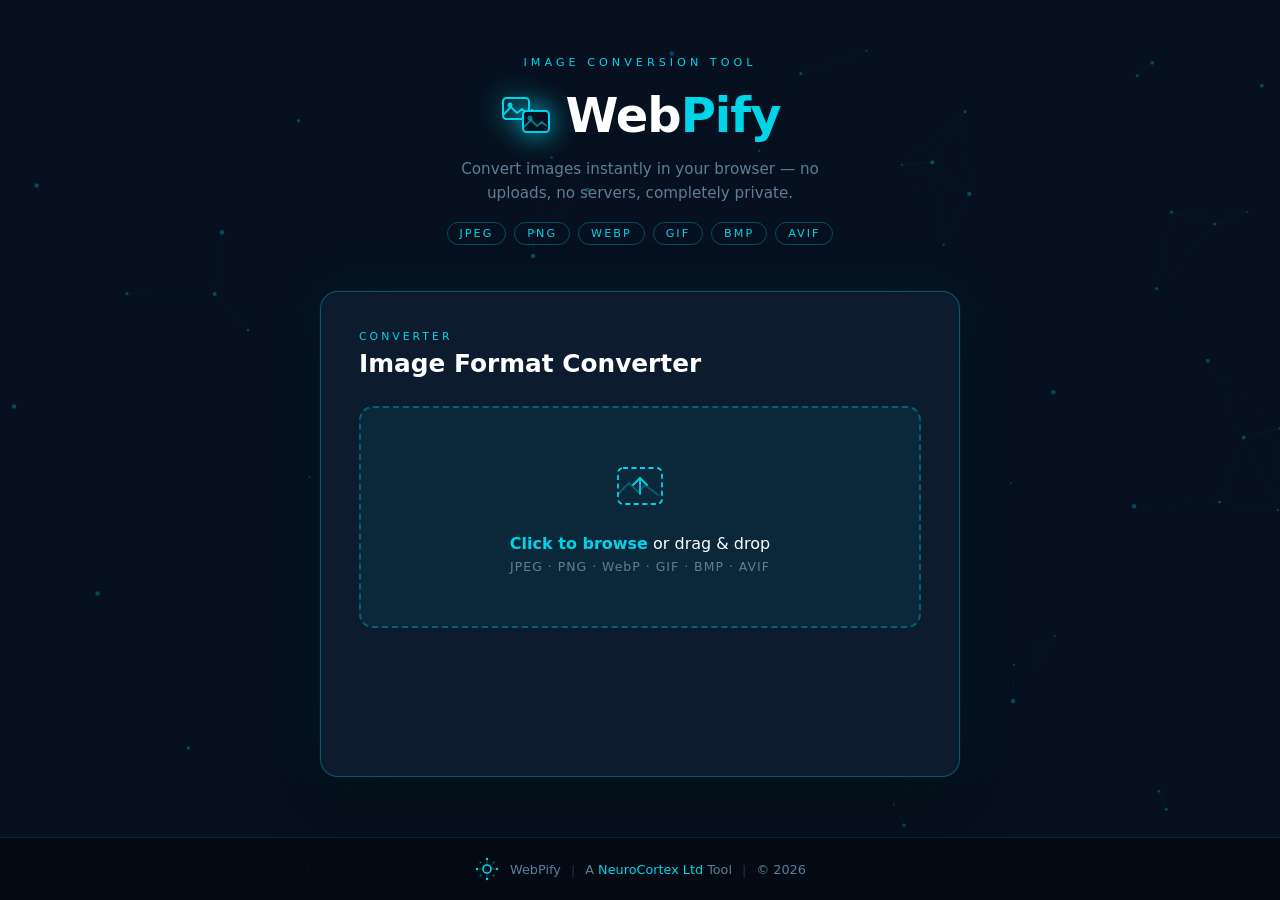
==== index.html @ d54742ae "Initial release" ====
<!DOCTYPE html>
<html lang="en">
<head>
  <meta charset="UTF-8" />
  <meta name="viewport" content="width=device-width, initial-scale=1.0" />
  <title>WebPify – Image Format Converter</title>
  <style>
    *, *::before, *::after { margin: 0; padding: 0; box-sizing: border-box; }

    :root {
      --bg:           #06101e;
      --bg-card:      #0c1b2e;
      --teal:         #00d4e8;
      --teal-dim:     rgba(0, 212, 232, 0.18);
      --teal-border:  rgba(0, 212, 232, 0.32);
      --teal-glow:    rgba(0, 212, 232, 0.07);
      --text:         #dff0f5;
      --muted:        #5d7e95;
      --border:       rgba(255,255,255,0.06);
      --green:        #4ade80;
      --orange:       #fb923c;
    }

    body {
      font-family: 'Segoe UI', system-ui, -apple-system, sans-serif;
      background: var(--bg);
      color: var(--text);
      min-height: 100vh;
      display: flex;
      flex-direction: column;
      overflow-x: hidden;
    }

    /* ── Neural Network Background ── */
    #bg-canvas {
      position: fixed;
      inset: 0;
      width: 100%;
      height: 100%;
      z-index: 0;
      opacity: 0.45;
      pointer-events: none;
    }

    .page {
      position: relative;
      z-index: 1;
      flex: 1;
      display: flex;
      flex-direction: column;
    }

    /* ── Header ── */
    header {
      text-align: center;
      padding: 56px 20px 36px;
    }

    .eyebrow {
      font-size: 0.7rem;
      letter-spacing: 4px;
      text-transform: uppercase;
      color: var(--teal);
      margin-bottom: 18px;
    }

    .logo-row {
      display: flex;
      align-items: center;
      justify-content: center;
      gap: 14px;
      margin-bottom: 14px;
    }

    .logo-icon {
      width: 52px;
      height: 52px;
      filter: drop-shadow(0 0 14px var(--teal));
    }

    .logo-row h1 {
      font-size: 3rem;
      font-weight: 800;
      letter-spacing: -1px;
      color: #fff;
    }

    .logo-row h1 span { color: var(--teal); }

    .header-sub {
      font-size: 0.95rem;
      color: var(--muted);
      max-width: 380px;
      margin: 0 auto;
      line-height: 1.6;
    }

    .header-pills {
      display: flex;
      justify-content: center;
      gap: 8px;
      margin-top: 16px;
      flex-wrap: wrap;
    }

    .pill {
      font-size: 0.7rem;
      letter-spacing: 2px;
      text-transform: uppercase;
      color: var(--teal);
      border: 1px solid var(--teal-border);
      border-radius: 50px;
      padding: 4px 12px;
    }

    /* ── Main ── */
    main {
      flex: 1;
      display: flex;
      justify-content: center;
      padding: 10px 20px 60px;
    }

    /* ── Card ── */
    .card {
      background: var(--bg-card);
      border: 1px solid var(--teal-border);
      border-radius: 18px;
      padding: 38px;
      width: 100%;
      max-width: 640px;
      box-shadow:
        0 0 0 1px rgba(0,212,232,0.04),
        0 0 60px var(--teal-glow),
        0 24px 64px rgba(0,0,0,0.45);
    }

    .card-eyebrow {
      font-size: 0.68rem;
      letter-spacing: 3px;
      text-transform: uppercase;
      color: var(--teal);
      margin-bottom: 6px;
    }

    .card-heading {
      font-size: 1.55rem;
      font-weight: 700;
      color: #fff;
      margin-bottom: 28px;
    }

    /* ── Drop Zone ── */
    .drop-zone {
      position: relative;
      border: 2px dashed var(--teal-border);
      border-radius: 14px;
      padding: 52px 24px;
      text-align: center;
      cursor: pointer;
      transition: border-color 0.2s, background 0.2s;
      background: var(--teal-glow);
    }

    .drop-zone:hover, .drop-zone.over {
      border-color: var(--teal);
      background: rgba(0,212,232,0.11);
    }

    .drop-zone input[type="file"] {
      position: absolute;
      inset: 0;
      width: 100%;
      height: 100%;
      opacity: 0;
      cursor: pointer;
    }

    .drop-icon {
      width: 52px;
      height: 52px;
      color: var(--teal);
      margin: 0 auto 18px;
    }

    .drop-primary {
      font-size: 1rem;
      color: #fff;
      margin-bottom: 6px;
    }

    .drop-primary strong { color: var(--teal); }

    .drop-formats {
      font-size: 0.78rem;
      color: var(--muted);
      letter-spacing: 1px;
    }

    /* ── File Info Bar ── */
    .file-bar {
      display: none;
      align-items: center;
      gap: 13px;
      margin-top: 14px;
      padding: 13px 16px;
      background: rgba(0,212,232,0.06);
      border: 1px solid var(--teal-border);
      border-radius: 11px;
    }

    .file-bar.show { display: flex; }

    .file-bar-icon {
      width: 32px;
      height: 32px;
      color: var(--teal);
      flex-shrink: 0;
    }

    .file-bar-info { flex: 1; min-width: 0; }

    .file-bar-name {
      font-size: 0.88rem;
      font-weight: 600;
      color: #fff;
      white-space: nowrap;
      overflow: hidden;
      text-overflow: ellipsis;
    }

    .file-bar-meta {
      font-size: 0.73rem;
      color: var(--muted);
      margin-top: 2px;
    }

    .file-bar-clear {
      background: none;
      border: none;
      color: var(--muted);
      font-size: 1.1rem;
      cursor: pointer;
      padding: 4px 6px;
      border-radius: 6px;
      transition: color 0.2s, background 0.2s;
      line-height: 1;
    }

    .file-bar-clear:hover { color: #ff6b6b; background: rgba(255,107,107,0.1); }

    /* ── Options ── */
    .options { display: none; }
    .options.show { display: block; }

    .hr { height: 1px; background: var(--border); margin: 28px 0; }

    .opt-label {
      font-size: 0.72rem;
      letter-spacing: 2px;
      text-transform: uppercase;
      color: var(--muted);
      margin-bottom: 12px;
    }

    /* Format toggle */
    .fmt-group {
      display: flex;
      gap: 10px;
      margin-bottom: 26px;
    }

    .fmt-btn {
      flex: 1;
      padding: 13px 10px;
      background: transparent;
      border: 1px solid var(--teal-border);
      border-radius: 10px;
      color: var(--muted);
      font-size: 0.88rem;
      font-weight: 700;
      letter-spacing: 1.5px;
      cursor: pointer;
      transition: all 0.18s ease;
    }

    .fmt-btn:hover {
      border-color: var(--teal);
      color: var(--teal);
      background: var(--teal-glow);
    }

    .fmt-btn.active {
      border-color: var(--teal);
      background: var(--teal-dim);
      color: var(--teal);
      box-shadow: 0 0 18px rgba(0,212,232,0.12);
    }

    /* Quality slider */
    .quality-row { display: none; margin-bottom: 26px; }
    .quality-row.show { display: block; }

    .quality-header {
      display: flex;
      justify-content: space-between;
      align-items: center;
      margin-bottom: 12px;
    }

    .quality-val {
      font-size: 1rem;
      font-weight: 800;
      color: var(--teal);
    }

    input[type="range"] {
      -webkit-appearance: none;
      width: 100%;
      height: 5px;
      border-radius: 5px;
      outline: none;
      background: linear-gradient(
        to right,
        var(--teal) 0%,
        var(--teal) var(--pct, 85%),
        rgba(255,255,255,0.1) var(--pct, 85%),
        rgba(255,255,255,0.1) 100%
      );
      cursor: pointer;
    }

    input[type="range"]::-webkit-slider-thumb {
      -webkit-appearance: none;
      width: 20px;
      height: 20px;
      border-radius: 50%;
      background: var(--teal);
      box-shadow: 0 0 10px rgba(0,212,232,0.6);
      cursor: pointer;
    }

    input[type="range"]::-moz-range-thumb {
      width: 20px;
      height: 20px;
      border-radius: 50%;
      background: var(--teal);
      box-shadow: 0 0 10px rgba(0,212,232,0.6);
      cursor: pointer;
      border: none;
    }

    /* Convert button */
    .convert-btn {
      width: 100%;
      padding: 17px;
      background: linear-gradient(135deg, #00b5c8, #00d4e8);
      color: #04111f;
      border: none;
      border-radius: 11px;
      font-size: 1rem;
      font-weight: 800;
      letter-spacing: 1px;
      cursor: pointer;
      transition: all 0.2s ease;
      box-shadow: 0 4px 24px rgba(0,212,232,0.28);
    }

    .convert-btn:hover {
      transform: translateY(-2px);
      box-shadow: 0 8px 32px rgba(0,212,232,0.42);
    }

    .convert-btn:active { transform: translateY(0); }

    .convert-btn:disabled {
      opacity: 0.4;
      cursor: not-allowed;
      transform: none;
      box-shadow: none;
    }

    /* ── Result ── */
    .result { display: none; }
    .result.show { display: block; }

    .result-label {
      font-size: 0.68rem;
      letter-spacing: 3px;
      text-transform: uppercase;
      color: var(--teal);
      margin-bottom: 16px;
    }

    .preview-grid {
      display: grid;
      grid-template-columns: 1fr 1fr;
      gap: 14px;
      margin-bottom: 18px;
    }

    .preview-card {
      border: 1px solid var(--border);
      border-radius: 12px;
      overflow: hidden;
      background: rgba(0,0,0,0.25);
    }

    .preview-card img {
      width: 100%;
      height: 150px;
      object-fit: contain;
      display: block;
      background: rgba(0,0,0,0.3);
    }

    .preview-meta {
      padding: 11px 14px;
    }

    .preview-meta-label {
      font-size: 0.7rem;
      text-transform: uppercase;
      letter-spacing: 1.5px;
      color: var(--muted);
      margin-bottom: 4px;
    }

    .preview-meta-size {
      font-size: 0.9rem;
      font-weight: 700;
      color: #fff;
    }

    .size-tag {
      font-size: 0.72rem;
      margin-top: 4px;
    }

    .size-tag.smaller { color: var(--green); }
    .size-tag.larger  { color: var(--orange); }

    /* Download */
    .download-btn {
      width: 100%;
      padding: 15px;
      background: transparent;
      color: var(--teal);
      border: 2px solid var(--teal);
      border-radius: 11px;
      font-size: 0.95rem;
      font-weight: 700;
      letter-spacing: 1px;
      cursor: pointer;
      transition: all 0.2s ease;
      display: flex;
      align-items: center;
      justify-content: center;
      gap: 9px;
    }

    .download-btn:hover {
      background: var(--teal-dim);
      box-shadow: 0 0 24px rgba(0,212,232,0.15);
    }

    /* ── Footer ── */
    footer {
      position: relative;
      z-index: 1;
      border-top: 1px solid rgba(0,212,232,0.14);
      background: rgba(4, 10, 20, 0.92);
      padding: 18px 24px;
    }

    .footer-inner {
      display: flex;
      align-items: center;
      justify-content: center;
      gap: 10px;
      flex-wrap: wrap;
    }

    .footer-brain {
      width: 26px;
      height: 26px;
      flex-shrink: 0;
    }

    .footer-text {
      font-size: 0.8rem;
      color: var(--muted);
    }

    .footer-text a {
      color: var(--teal);
      text-decoration: none;
      transition: opacity 0.2s;
    }

    .footer-text a:hover { opacity: 0.75; text-decoration: underline; }

    .footer-sep { opacity: 0.35; margin: 0 6px; }

    /* ── Responsive ── */
    @media (max-width: 480px) {
      .card { padding: 24px 18px; }
      .logo-row h1 { font-size: 2.2rem; }
      .preview-grid { grid-template-columns: 1fr; }
      .fmt-group { flex-direction: column; }
    }
  </style>
</head>
<body>

<!-- Neural network particle canvas -->
<canvas id="bg-canvas"></canvas>

<div class="page">

  <!-- ── Header ── -->
  <header>
    <p class="eyebrow">Image Conversion Tool</p>
    <div class="logo-row">
      <!-- Icon: overlapping image frames with arrows -->
      <svg class="logo-icon" viewBox="0 0 52 52" fill="none" xmlns="http://www.w3.org/2000/svg">
        <rect x="3" y="9" width="26" height="21" rx="3.5" stroke="#00d4e8" stroke-width="2"/>
        <circle cx="10" cy="16" r="2.5" fill="#00d4e8"/>
        <path d="M3 26 l8-8 6 6 5-4 7 6" stroke="#00d4e8" stroke-width="1.8" stroke-linejoin="round" stroke-linecap="round"/>
        <path d="M32 21 l5 5 -5 5" stroke="#00d4e8" stroke-width="2.2" stroke-linecap="round" stroke-linejoin="round"/>
        <path d="M37 26 H28" stroke="#00d4e8" stroke-width="2.2" stroke-linecap="round"/>
        <rect x="23" y="22" width="26" height="21" rx="3.5" fill="#06101e" stroke="#00d4e8" stroke-width="2"/>
        <circle cx="30" cy="29" r="2.5" fill="#00d4e8" opacity="0.55"/>
        <path d="M23 39 l8-8 6 6 5-4 4 3.5" stroke="#00d4e8" stroke-width="1.8" stroke-linejoin="round" stroke-linecap="round" opacity="0.55"/>
      </svg>
      <h1>Web<span>Pify</span></h1>
    </div>
    <p class="header-sub">Convert images instantly in your browser — no uploads, no servers, completely private.</p>
    <div class="header-pills">
      <span class="pill">JPEG</span>
      <span class="pill">PNG</span>
      <span class="pill">WebP</span>
      <span class="pill">GIF</span>
      <span class="pill">BMP</span>
      <span class="pill">AVIF</span>
    </div>
  </header>

  <!-- ── Main ── -->
  <main>
    <div class="card">
      <p class="card-eyebrow">Converter</p>
      <h2 class="card-heading">Image Format Converter</h2>

      <!-- Drop zone -->
      <div class="drop-zone" id="dropZone">
        <input type="file" id="fileInput"
          accept="image/jpeg,image/jpg,image/png,image/webp,image/gif,image/bmp,image/avif" />

        <svg class="drop-icon" viewBox="0 0 52 52" fill="none" stroke="currentColor" stroke-width="1.8">
          <rect x="4" y="8" width="44" height="36" rx="5" stroke-dasharray="5 3.5"/>
          <path d="M26 34 V18" stroke-linecap="round"/>
          <path d="M19 25 l7-7 7 7" stroke-linecap="round" stroke-linejoin="round"/>
          <path d="M4 34 l11-11 9 9 7-7 13 10" stroke-linecap="round" stroke-linejoin="round" opacity="0.3"/>
        </svg>

        <p class="drop-primary"><strong>Click to browse</strong> or drag &amp; drop</p>
        <p class="drop-formats">JPEG · PNG · WebP · GIF · BMP · AVIF</p>
      </div>

      <!-- File info bar -->
      <div class="file-bar" id="fileBar">
        <svg class="file-bar-icon" viewBox="0 0 32 32" fill="none" stroke="currentColor" stroke-width="1.6">
          <rect x="3" y="3" width="26" height="26" rx="4"/>
          <circle cx="11" cy="12" r="2.5"/>
          <path d="M3 22 l8-8 6 6 4-4 8 7"/>
        </svg>
        <div class="file-bar-info">
          <div class="file-bar-name" id="fName">—</div>
          <div class="file-bar-meta" id="fMeta">—</div>
        </div>
        <button class="file-bar-clear" id="fileClear" title="Remove image">✕</button>
      </div>

      <!-- Options (shown after file selected) -->
      <div class="options" id="options">
        <div class="hr"></div>

        <p class="opt-label">Convert to</p>
        <div class="fmt-group">
          <button class="fmt-btn active" data-fmt="image/webp">WebP</button>
          <button class="fmt-btn"        data-fmt="image/jpeg">JPEG</button>
          <button class="fmt-btn"        data-fmt="image/png">PNG</button>
        </div>

        <div class="quality-row show" id="qualityRow">
          <div class="quality-header">
            <p class="opt-label" style="margin:0">Quality</p>
            <span class="quality-val" id="qualVal">85%</span>
          </div>
          <input type="range" id="qualSlider" min="1" max="100" value="85" />
        </div>

        <button class="convert-btn" id="convertBtn">Convert Image</button>

        <!-- Result -->
        <div class="result" id="result">
          <div class="hr"></div>
          <p class="result-label">Result</p>

          <div class="preview-grid">
            <div class="preview-card">
              <img id="origImg" src="" alt="Original" />
              <div class="preview-meta">
                <p class="preview-meta-label">Original</p>
                <p class="preview-meta-size" id="origSize">—</p>
                <p class="preview-meta-label" id="origFmt" style="margin-top:4px">—</p>
              </div>
            </div>
            <div class="preview-card">
              <img id="convImg" src="" alt="Converted" />
              <div class="preview-meta">
                <p class="preview-meta-label">Converted</p>
                <p class="preview-meta-size" id="convSize">—</p>
                <p class="size-tag" id="sizeDiff"></p>
              </div>
            </div>
          </div>

          <button class="download-btn" id="downloadBtn">
            <svg width="18" height="18" viewBox="0 0 18 18" fill="none"
                 stroke="currentColor" stroke-width="2.2" stroke-linecap="round">
              <path d="M9 2v9"/>
              <path d="M5 7.5 l4 4 4-4"/>
              <path d="M2 15 h14"/>
            </svg>
            Download Converted Image
          </button>
        </div>
      </div>
    </div>
  </main>
</div>

<!-- ── Footer ── -->
<footer>
  <div class="footer-inner">
    <!-- Mini brain/node icon matching NeuroCortex palette -->
    <svg class="footer-brain" viewBox="0 0 26 26" fill="none" xmlns="http://www.w3.org/2000/svg">
      <circle cx="13" cy="13" r="4" stroke="#00d4e8" stroke-width="1.6"/>
      <circle cx="13" cy="3"  r="1.2" fill="#00d4e8"/>
      <circle cx="23" cy="13" r="1.2" fill="#00d4e8"/>
      <circle cx="13" cy="23" r="1.2" fill="#00d4e8"/>
      <circle cx="3"  cy="13" r="1.2" fill="#00d4e8"/>
      <circle cx="19.5" cy="6.5"  r="1" fill="#00d4e8" opacity="0.5"/>
      <circle cx="19.5" cy="19.5" r="1" fill="#00d4e8" opacity="0.5"/>
      <circle cx="6.5"  cy="6.5"  r="1" fill="#00d4e8" opacity="0.5"/>
      <circle cx="6.5"  cy="19.5" r="1" fill="#00d4e8" opacity="0.5"/>
      <line x1="13" y1="4.2"  x2="13" y2="9"   stroke="#00d4e8" stroke-width="1" opacity="0.4"/>
      <line x1="21.8" y1="13" x2="17" y2="13"   stroke="#00d4e8" stroke-width="1" opacity="0.4"/>
      <line x1="13"  y1="21.8" x2="13" y2="17"  stroke="#00d4e8" stroke-width="1" opacity="0.4"/>
      <line x1="4.2" y1="13"  x2="9"  y2="13"   stroke="#00d4e8" stroke-width="1" opacity="0.4"/>
    </svg>
    <p class="footer-text">
      WebPify
      <span class="footer-sep">|</span>
      A <a href="https://github.com/neurocortex-ltd" target="_blank" rel="noopener">NeuroCortex Ltd</a> Tool
      <span class="footer-sep">|</span>
      &copy; 2026
    </p>
  </div>
</footer>

<script>
  /* ══════════════════════════════════════════════
     Neural Network Background Animation
  ══════════════════════════════════════════════ */
  (function () {
    const canvas = document.getElementById('bg-canvas');
    const ctx    = canvas.getContext('2d');
    const TEAL   = '0, 212, 232';
    const N      = 65;
    const DIST   = 130;
    let pts      = [];

    function resize() {
      canvas.width  = window.innerWidth;
      canvas.height = window.innerHeight;
    }

    function init() {
      pts = Array.from({ length: N }, () => ({
        x:  Math.random() * canvas.width,
        y:  Math.random() * canvas.height,
        vx: (Math.random() - 0.5) * 0.35,
        vy: (Math.random() - 0.5) * 0.35,
        r:  Math.random() * 1.8 + 0.8,
      }));
    }

    function tick() {
      ctx.clearRect(0, 0, canvas.width, canvas.height);

      for (let i = 0; i < pts.length; i++) {
        for (let j = i + 1; j < pts.length; j++) {
          const dx   = pts[i].x - pts[j].x;
          const dy   = pts[i].y - pts[j].y;
          const dist = Math.sqrt(dx * dx + dy * dy);
          if (dist < DIST) {
            ctx.strokeStyle = `rgba(${TEAL},${(1 - dist / DIST) * 0.28})`;
            ctx.lineWidth   = 0.6;
            ctx.beginPath();
            ctx.moveTo(pts[i].x, pts[i].y);
            ctx.lineTo(pts[j].x, pts[j].y);
            ctx.stroke();
          }
        }
      }

      pts.forEach(p => {
        ctx.beginPath();
        ctx.arc(p.x, p.y, p.r, 0, Math.PI * 2);
        ctx.fillStyle = `rgba(${TEAL}, 0.65)`;
        ctx.fill();
        p.x += p.vx;
        p.y += p.vy;
        if (p.x < 0 || p.x > canvas.width)  p.vx *= -1;
        if (p.y < 0 || p.y > canvas.height)  p.vy *= -1;
      });

      requestAnimationFrame(tick);
    }

    resize();
    init();
    tick();
    window.addEventListener('resize', () => { resize(); init(); });
  })();


  /* ══════════════════════════════════════════════
     Converter App
  ══════════════════════════════════════════════ */
  const dropZone   = document.getElementById('dropZone');
  const fileInput  = document.getElementById('fileInput');
  const fileBar    = document.getElementById('fileBar');
  const fName      = document.getElementById('fName');
  const fMeta      = document.getElementById('fMeta');
  const fileClear  = document.getElementById('fileClear');
  const options    = document.getElementById('options');
  const qualityRow = document.getElementById('qualityRow');
  const qualSlider = document.getElementById('qualSlider');
  const qualVal    = document.getElementById('qualVal');
  const convertBtn = document.getElementById('convertBtn');
  const result     = document.getElementById('result');
  const origImg    = document.getElementById('origImg');
  const convImg    = document.getElementById('convImg');
  const origSize   = document.getElementById('origSize');
  const convSize   = document.getElementById('convSize');
  const origFmt    = document.getElementById('origFmt');
  const sizeDiff   = document.getElementById('sizeDiff');
  const downloadBtn = document.getElementById('downloadBtn');

  let currentFile  = null;
  let selectedFmt  = 'image/webp';
  let convertedBlob = null;

  /* ── Helpers ── */
  const fmtLabel = t => ({ 'image/jpeg':'JPEG','image/png':'PNG','image/webp':'WebP',
    'image/gif':'GIF','image/bmp':'BMP','image/avif':'AVIF' }[t] || t);

  const fmtExt   = t => ({ 'image/webp':'webp','image/jpeg':'jpg','image/png':'png' }[t] || 'bin');

  function bytes(n) {
    if (n < 1024)       return n + ' B';
    if (n < 1024*1024)  return (n/1024).toFixed(1) + ' KB';
    return (n/1024/1024).toFixed(2) + ' MB';
  }

  function setPct(v) {
    qualSlider.style.setProperty('--pct', v + '%');
  }

  /* ── Format buttons ── */
  document.querySelectorAll('.fmt-btn').forEach(btn => {
    btn.addEventListener('click', () => {
      document.querySelectorAll('.fmt-btn').forEach(b => b.classList.remove('active'));
      btn.classList.add('active');
      selectedFmt = btn.dataset.fmt;
      qualityRow.classList.toggle('show', selectedFmt !== 'image/png');
      result.classList.remove('show');
      convertedBlob = null;
    });
  });

  /* ── Quality slider ── */
  setPct(85);
  qualSlider.addEventListener('input', () => {
    qualVal.textContent = qualSlider.value + '%';
    setPct(qualSlider.value);
    result.classList.remove('show');
    convertedBlob = null;
  });

  /* ── Drag & Drop ── */
  dropZone.addEventListener('dragover', e => { e.preventDefault(); dropZone.classList.add('over'); });
  dropZone.addEventListener('dragleave', () => dropZone.classList.remove('over'));
  dropZone.addEventListener('drop', e => {
    e.preventDefault();
    dropZone.classList.remove('over');
    const f = e.dataTransfer.files[0];
    if (f && f.type.startsWith('image/')) loadFile(f);
  });

  fileInput.addEventListener('change', () => {
    if (fileInput.files[0]) loadFile(fileInput.files[0]);
  });

  /* ── Clear ── */
  fileClear.addEventListener('click', () => {
    currentFile = null;
    fileInput.value = '';
    fileBar.classList.remove('show');
    options.classList.remove('show');
    result.classList.remove('show');
    convertedBlob = null;
  });

  /* ── Load file ── */
  function loadFile(file) {
    currentFile = file;
    fName.textContent = file.name;
    fMeta.textContent = `${fmtLabel(file.type)} · ${bytes(file.size)}`;
    fileBar.classList.add('show');
    options.classList.add('show');
    result.classList.remove('show');
    convertedBlob = null;
  }

  /* ── Convert ── */
  convertBtn.addEventListener('click', async () => {
    if (!currentFile) return;

    convertBtn.disabled = true;
    convertBtn.textContent = 'Converting…';

    try {
      const img = new Image();
      const url = URL.createObjectURL(currentFile);

      await new Promise((res, rej) => {
        img.onload = res;
        img.onerror = rej;
        img.src = url;
      });

      const cvs = document.createElement('canvas');
      cvs.width  = img.naturalWidth;
      cvs.height = img.naturalHeight;
      const c = cvs.getContext('2d');

      // JPEG needs opaque background (no alpha support)
      if (selectedFmt === 'image/jpeg') {
        c.fillStyle = '#ffffff';
        c.fillRect(0, 0, cvs.width, cvs.height);
      }
      c.drawImage(img, 0, 0);
      URL.revokeObjectURL(url);

      const quality = selectedFmt === 'image/png'
        ? undefined
        : parseInt(qualSlider.value) / 100;

      cvs.toBlob(blob => {
        convertedBlob = blob;

        origImg.src  = URL.createObjectURL(currentFile);
        convImg.src  = URL.createObjectURL(blob);
        origSize.textContent = bytes(currentFile.size);
        convSize.textContent = bytes(blob.size);
        origFmt.textContent  = fmtLabel(currentFile.type);

        const diff = currentFile.size - blob.size;
        if (diff > 0) {
          const pct = ((diff / currentFile.size) * 100).toFixed(1);
          sizeDiff.className   = 'size-tag smaller';
          sizeDiff.textContent = `▼ ${pct}% smaller`;
        } else if (diff < 0) {
          const pct = ((Math.abs(diff) / currentFile.size) * 100).toFixed(1);
          sizeDiff.className   = 'size-tag larger';
          sizeDiff.textContent = `▲ ${pct}% larger`;
        } else {
          sizeDiff.textContent = '';
        }

        result.classList.add('show');
        convertBtn.disabled     = false;
        convertBtn.textContent  = 'Convert Image';

        // Smooth scroll to result
        result.scrollIntoView({ behavior: 'smooth', block: 'nearest' });
      }, selectedFmt, quality);

    } catch (err) {
      console.error(err);
      convertBtn.disabled    = false;
      convertBtn.textContent = 'Convert Image';
      alert('Could not convert this image. Please try a different file.');
    }
  });

  /* ── Download ── */
  downloadBtn.addEventListener('click', () => {
    if (!convertedBlob || !currentFile) return;
    const base = currentFile.name.replace(/\.[^/.]+$/, '');
    const ext  = fmtExt(selectedFmt);
    const a    = document.createElement('a');
    a.href     = URL.createObjectURL(convertedBlob);
    a.download = `${base}.${ext}`;
    a.click();
  });
</script>
</body>
</html>
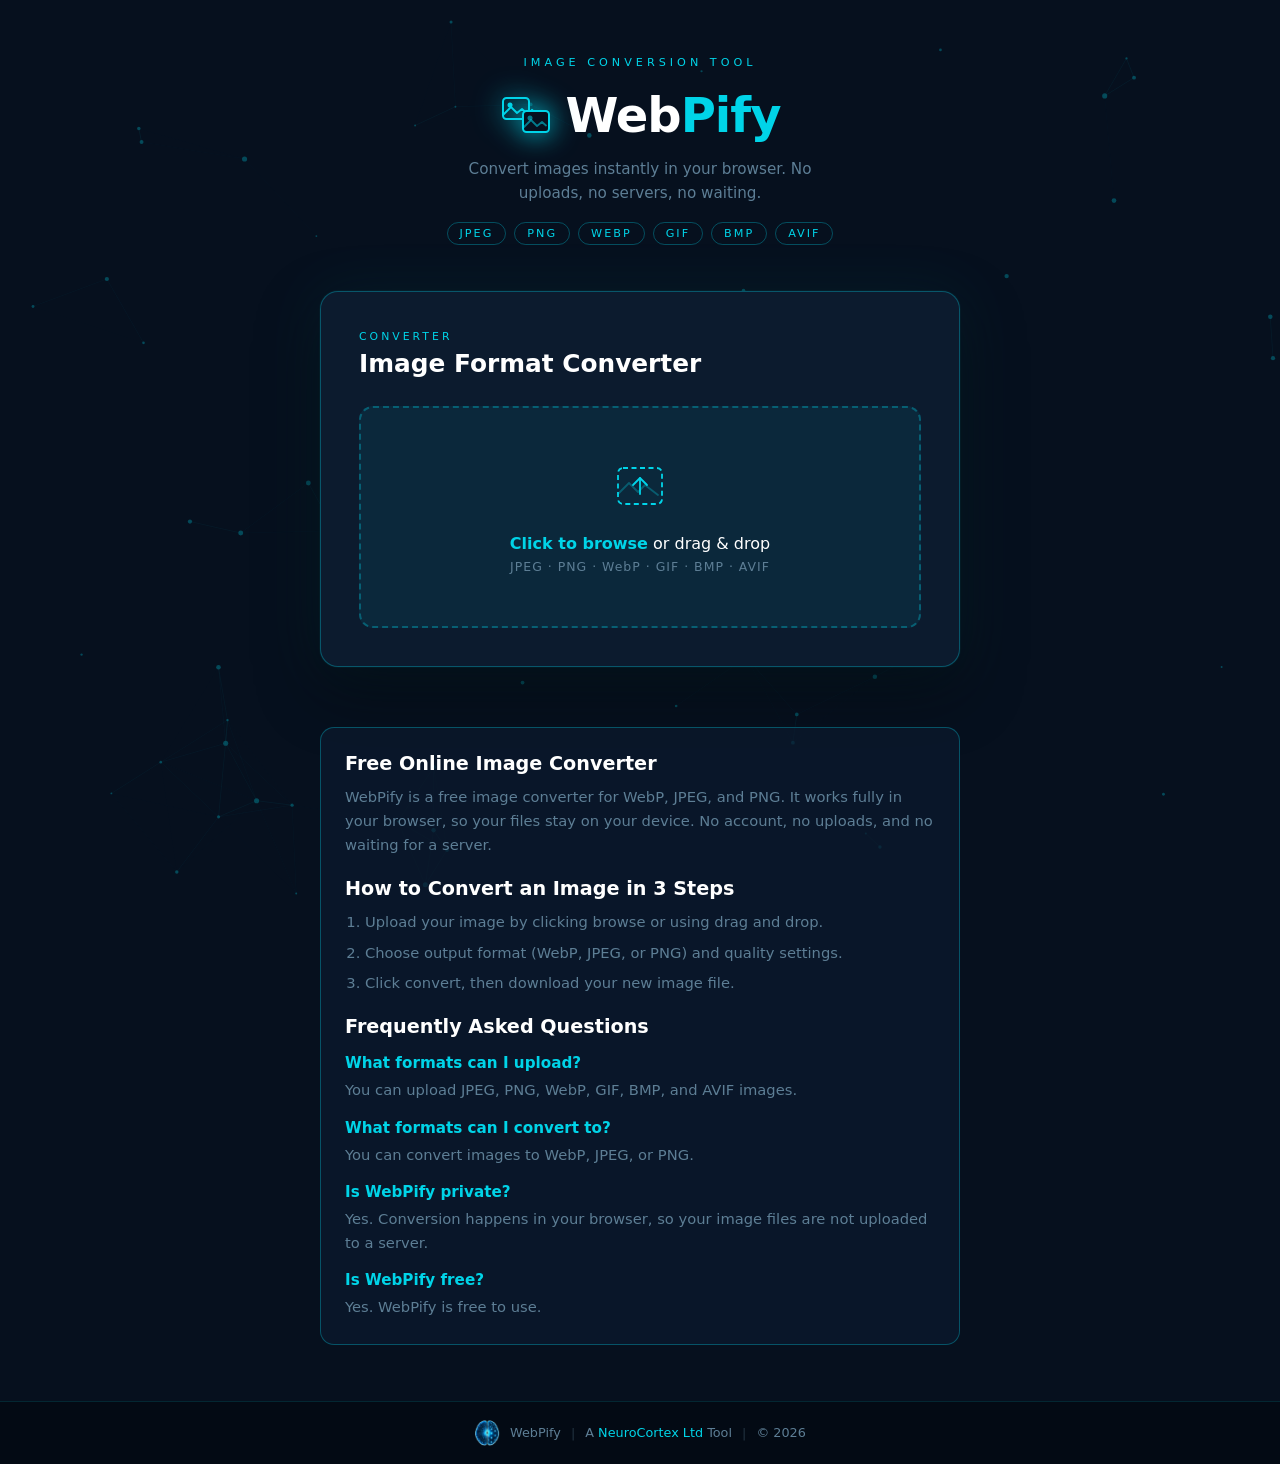
==== commit 4985c3fe: "addes stuff" ====
--- a/index.html
+++ b/index.html
@@ -3,513 +3,124 @@
 <head>
   <meta charset="UTF-8" />
   <meta name="viewport" content="width=device-width, initial-scale=1.0" />
-  <title>WebPify – Image Format Converter</title>
-  <style>
-    *, *::before, *::after { margin: 0; padding: 0; box-sizing: border-box; }
-
-    :root {
-      --bg:           #06101e;
-      --bg-card:      #0c1b2e;
-      --teal:         #00d4e8;
-      --teal-dim:     rgba(0, 212, 232, 0.18);
-      --teal-border:  rgba(0, 212, 232, 0.32);
-      --teal-glow:    rgba(0, 212, 232, 0.07);
-      --text:         #dff0f5;
-      --muted:        #5d7e95;
-      --border:       rgba(255,255,255,0.06);
-      --green:        #4ade80;
-      --orange:       #fb923c;
+  <title>Free Image Converter Online | WebP, JPG, PNG | WebPify</title>
+  <meta name="description" content="Free online image converter. Convert JPEG, PNG, WebP, GIF, BMP, and AVIF in seconds. Private browser-based conversion with no uploads." />
+  <meta name="keywords" content="image converter, WebP converter, JPEG converter, PNG converter, online image converter, free image converter" />
+  <meta name="author" content="NeuroCortex Ltd" />
+  <meta name="robots" content="index, follow, max-image-preview:large" />
+  <meta name="theme-color" content="#06101e" />
+  <link rel="canonical" href="https://webpify.neurocortex.net/" />
+  <link rel="sitemap" type="application/xml" href="https://webpify.neurocortex.net/sitemap.xml" />
+  <link rel="alternate" hreflang="en" href="https://webpify.neurocortex.net/" />
+  <link rel="alternate" hreflang="x-default" href="https://webpify.neurocortex.net/" />
+  <meta property="og:type" content="website" />
+  <meta property="og:title" content="Free Image Converter Online | WebPify" />
+  <meta property="og:description" content="Convert JPEG, PNG, WebP, GIF, BMP, and AVIF in your browser. No uploads needed." />
+  <meta property="og:url" content="https://webpify.neurocortex.net/" />
+  <meta property="og:image" content="https://webpify.neurocortex.net/nci_trans-light.webp" />
+  <meta property="og:site_name" content="WebPify" />
+  <meta name="twitter:card" content="summary_large_image" />
+  <meta name="twitter:title" content="Free Image Converter Online | WebPify" />
+  <meta name="twitter:description" content="Convert JPEG, PNG, WebP, GIF, BMP, and AVIF in your browser. No uploads needed." />
+  <meta name="twitter:image" content="https://webpify.neurocortex.net/nci_trans-light.webp" />
+  <meta name="twitter:url" content="https://webpify.neurocortex.net/" />
+  <link rel="icon" href="nci_trans-light.webp" type="image/webp" />
+  <link rel="stylesheet" href="styles.css" />
+  <script type="application/ld+json">
+    {
+      "@context": "https://schema.org",
+      "@type": "WebApplication",
+      "name": "WebPify",
+      "url": "https://webpify.neurocortex.net/",
+      "image": "https://webpify.neurocortex.net/nci_trans-light.webp",
+      "applicationCategory": "MultimediaApplication",
+      "operatingSystem": "Any",
+      "description": "Free online image converter that runs in your browser and converts images to WebP, JPEG, or PNG.",
+      "offers": {
+        "@type": "Offer",
+        "price": "0",
+        "priceCurrency": "USD"
+      },
+      "publisher": {
+        "@type": "Organization",
+        "name": "NeuroCortex Ltd",
+        "url": "https://neurocortex.net/"
+      }
     }
-
-    body {
-      font-family: 'Segoe UI', system-ui, -apple-system, sans-serif;
-      background: var(--bg);
-      color: var(--text);
-      min-height: 100vh;
-      display: flex;
-      flex-direction: column;
-      overflow-x: hidden;
+  </script>
+  <script type="application/ld+json">
+    {
+      "@context": "https://schema.org",
+      "@type": "HowTo",
+      "name": "How to convert an image with WebPify",
+      "description": "Convert an image to WebP, JPEG, or PNG in three quick steps.",
+      "step": [
+        {
+          "@type": "HowToStep",
+          "name": "Upload image",
+          "text": "Click to browse or drag and drop your image file."
+        },
+        {
+          "@type": "HowToStep",
+          "name": "Choose format and quality",
+          "text": "Select WebP, JPEG, or PNG and adjust quality if needed."
+        },
+        {
+          "@type": "HowToStep",
+          "name": "Convert and download",
+          "text": "Click Convert Image, then download your converted file."
+        }
+      ]
     }
-
-    /* ── Neural Network Background ── */
-    #bg-canvas {
-      position: fixed;
-      inset: 0;
-      width: 100%;
-      height: 100%;
-      z-index: 0;
-      opacity: 0.45;
-      pointer-events: none;
+  </script>
+  <script type="application/ld+json">
+    {
+      "@context": "https://schema.org",
+      "@type": "WebSite",
+      "name": "WebPify",
+      "url": "https://webpify.neurocortex.net/"
     }
-
-    .page {
-      position: relative;
-      z-index: 1;
-      flex: 1;
-      display: flex;
-      flex-direction: column;
+  </script>
+  <script type="application/ld+json">
+    {
+      "@context": "https://schema.org",
+      "@type": "FAQPage",
+      "mainEntity": [
+        {
+          "@type": "Question",
+          "name": "What formats can I upload?",
+          "acceptedAnswer": {
+            "@type": "Answer",
+            "text": "You can upload JPEG, PNG, WebP, GIF, BMP, and AVIF images."
+          }
+        },
+        {
+          "@type": "Question",
+          "name": "What formats can I convert to?",
+          "acceptedAnswer": {
+            "@type": "Answer",
+            "text": "You can convert images to WebP, JPEG, or PNG."
+          }
+        },
+        {
+          "@type": "Question",
+          "name": "Is WebPify private?",
+          "acceptedAnswer": {
+            "@type": "Answer",
+            "text": "Yes. Conversion happens in your browser, so your files are not uploaded to a server."
+          }
+        },
+        {
+          "@type": "Question",
+          "name": "Is WebPify free?",
+          "acceptedAnswer": {
+            "@type": "Answer",
+            "text": "Yes. WebPify is free to use."
+          }
+        }
+      ]
     }
-
-    /* ── Header ── */
-    header {
-      text-align: center;
-      padding: 56px 20px 36px;
-    }
-
-    .eyebrow {
-      font-size: 0.7rem;
-      letter-spacing: 4px;
-      text-transform: uppercase;
-      color: var(--teal);
-      margin-bottom: 18px;
-    }
-
-    .logo-row {
-      display: flex;
-      align-items: center;
-      justify-content: center;
-      gap: 14px;
-      margin-bottom: 14px;
-    }
-
-    .logo-icon {
-      width: 52px;
-      height: 52px;
-      filter: drop-shadow(0 0 14px var(--teal));
-    }
-
-    .logo-row h1 {
-      font-size: 3rem;
-      font-weight: 800;
-      letter-spacing: -1px;
-      color: #fff;
-    }
-
-    .logo-row h1 span { color: var(--teal); }
-
-    .header-sub {
-      font-size: 0.95rem;
-      color: var(--muted);
-      max-width: 380px;
-      margin: 0 auto;
-      line-height: 1.6;
-    }
-
-    .header-pills {
-      display: flex;
-      justify-content: center;
-      gap: 8px;
-      margin-top: 16px;
-      flex-wrap: wrap;
-    }
-
-    .pill {
-      font-size: 0.7rem;
-      letter-spacing: 2px;
-      text-transform: uppercase;
-      color: var(--teal);
-      border: 1px solid var(--teal-border);
-      border-radius: 50px;
-      padding: 4px 12px;
-    }
-
-    /* ── Main ── */
-    main {
-      flex: 1;
-      display: flex;
-      justify-content: center;
-      padding: 10px 20px 60px;
-    }
-
-    /* ── Card ── */
-    .card {
-      background: var(--bg-card);
-      border: 1px solid var(--teal-border);
-      border-radius: 18px;
-      padding: 38px;
-      width: 100%;
-      max-width: 640px;
-      box-shadow:
-        0 0 0 1px rgba(0,212,232,0.04),
-        0 0 60px var(--teal-glow),
-        0 24px 64px rgba(0,0,0,0.45);
-    }
-
-    .card-eyebrow {
-      font-size: 0.68rem;
-      letter-spacing: 3px;
-      text-transform: uppercase;
-      color: var(--teal);
-      margin-bottom: 6px;
-    }
-
-    .card-heading {
-      font-size: 1.55rem;
-      font-weight: 700;
-      color: #fff;
-      margin-bottom: 28px;
-    }
-
-    /* ── Drop Zone ── */
-    .drop-zone {
-      position: relative;
-      border: 2px dashed var(--teal-border);
-      border-radius: 14px;
-      padding: 52px 24px;
-      text-align: center;
-      cursor: pointer;
-      transition: border-color 0.2s, background 0.2s;
-      background: var(--teal-glow);
-    }
-
-    .drop-zone:hover, .drop-zone.over {
-      border-color: var(--teal);
-      background: rgba(0,212,232,0.11);
-    }
-
-    .drop-zone input[type="file"] {
-      position: absolute;
-      inset: 0;
-      width: 100%;
-      height: 100%;
-      opacity: 0;
-      cursor: pointer;
-    }
-
-    .drop-icon {
-      width: 52px;
-      height: 52px;
-      color: var(--teal);
-      margin: 0 auto 18px;
-    }
-
-    .drop-primary {
-      font-size: 1rem;
-      color: #fff;
-      margin-bottom: 6px;
-    }
-
-    .drop-primary strong { color: var(--teal); }
-
-    .drop-formats {
-      font-size: 0.78rem;
-      color: var(--muted);
-      letter-spacing: 1px;
-    }
-
-    /* ── File Info Bar ── */
-    .file-bar {
-      display: none;
-      align-items: center;
-      gap: 13px;
-      margin-top: 14px;
-      padding: 13px 16px;
-      background: rgba(0,212,232,0.06);
-      border: 1px solid var(--teal-border);
-      border-radius: 11px;
-    }
-
-    .file-bar.show { display: flex; }
-
-    .file-bar-icon {
-      width: 32px;
-      height: 32px;
-      color: var(--teal);
-      flex-shrink: 0;
-    }
-
-    .file-bar-info { flex: 1; min-width: 0; }
-
-    .file-bar-name {
-      font-size: 0.88rem;
-      font-weight: 600;
-      color: #fff;
-      white-space: nowrap;
-      overflow: hidden;
-      text-overflow: ellipsis;
-    }
-
-    .file-bar-meta {
-      font-size: 0.73rem;
-      color: var(--muted);
-      margin-top: 2px;
-    }
-
-    .file-bar-clear {
-      background: none;
-      border: none;
-      color: var(--muted);
-      font-size: 1.1rem;
-      cursor: pointer;
-      padding: 4px 6px;
-      border-radius: 6px;
-      transition: color 0.2s, background 0.2s;
-      line-height: 1;
-    }
-
-    .file-bar-clear:hover { color: #ff6b6b; background: rgba(255,107,107,0.1); }
-
-    /* ── Options ── */
-    .options { display: none; }
-    .options.show { display: block; }
-
-    .hr { height: 1px; background: var(--border); margin: 28px 0; }
-
-    .opt-label {
-      font-size: 0.72rem;
-      letter-spacing: 2px;
-      text-transform: uppercase;
-      color: var(--muted);
-      margin-bottom: 12px;
-    }
-
-    /* Format toggle */
-    .fmt-group {
-      display: flex;
-      gap: 10px;
-      margin-bottom: 26px;
-    }
-
-    .fmt-btn {
-      flex: 1;
-      padding: 13px 10px;
-      background: transparent;
-      border: 1px solid var(--teal-border);
-      border-radius: 10px;
-      color: var(--muted);
-      font-size: 0.88rem;
-      font-weight: 700;
-      letter-spacing: 1.5px;
-      cursor: pointer;
-      transition: all 0.18s ease;
-    }
-
-    .fmt-btn:hover {
-      border-color: var(--teal);
-      color: var(--teal);
-      background: var(--teal-glow);
-    }
-
-    .fmt-btn.active {
-      border-color: var(--teal);
-      background: var(--teal-dim);
-      color: var(--teal);
-      box-shadow: 0 0 18px rgba(0,212,232,0.12);
-    }
-
-    /* Quality slider */
-    .quality-row { display: none; margin-bottom: 26px; }
-    .quality-row.show { display: block; }
-
-    .quality-header {
-      display: flex;
-      justify-content: space-between;
-      align-items: center;
-      margin-bottom: 12px;
-    }
-
-    .quality-val {
-      font-size: 1rem;
-      font-weight: 800;
-      color: var(--teal);
-    }
-
-    input[type="range"] {
-      -webkit-appearance: none;
-      width: 100%;
-      height: 5px;
-      border-radius: 5px;
-      outline: none;
-      background: linear-gradient(
-        to right,
-        var(--teal) 0%,
-        var(--teal) var(--pct, 85%),
-        rgba(255,255,255,0.1) var(--pct, 85%),
-        rgba(255,255,255,0.1) 100%
-      );
-      cursor: pointer;
-    }
-
-    input[type="range"]::-webkit-slider-thumb {
-      -webkit-appearance: none;
-      width: 20px;
-      height: 20px;
-      border-radius: 50%;
-      background: var(--teal);
-      box-shadow: 0 0 10px rgba(0,212,232,0.6);
-      cursor: pointer;
-    }
-
-    input[type="range"]::-moz-range-thumb {
-      width: 20px;
-      height: 20px;
-      border-radius: 50%;
-      background: var(--teal);
-      box-shadow: 0 0 10px rgba(0,212,232,0.6);
-      cursor: pointer;
-      border: none;
-    }
-
-    /* Convert button */
-    .convert-btn {
-      width: 100%;
-      padding: 17px;
-      background: linear-gradient(135deg, #00b5c8, #00d4e8);
-      color: #04111f;
-      border: none;
-      border-radius: 11px;
-      font-size: 1rem;
-      font-weight: 800;
-      letter-spacing: 1px;
-      cursor: pointer;
-      transition: all 0.2s ease;
-      box-shadow: 0 4px 24px rgba(0,212,232,0.28);
-    }
-
-    .convert-btn:hover {
-      transform: translateY(-2px);
-      box-shadow: 0 8px 32px rgba(0,212,232,0.42);
-    }
-
-    .convert-btn:active { transform: translateY(0); }
-
-    .convert-btn:disabled {
-      opacity: 0.4;
-      cursor: not-allowed;
-      transform: none;
-      box-shadow: none;
-    }
-
-    /* ── Result ── */
-    .result { display: none; }
-    .result.show { display: block; }
-
-    .result-label {
-      font-size: 0.68rem;
-      letter-spacing: 3px;
-      text-transform: uppercase;
-      color: var(--teal);
-      margin-bottom: 16px;
-    }
-
-    .preview-grid {
-      display: grid;
-      grid-template-columns: 1fr 1fr;
-      gap: 14px;
-      margin-bottom: 18px;
-    }
-
-    .preview-card {
-      border: 1px solid var(--border);
-      border-radius: 12px;
-      overflow: hidden;
-      background: rgba(0,0,0,0.25);
-    }
-
-    .preview-card img {
-      width: 100%;
-      height: 150px;
-      object-fit: contain;
-      display: block;
-      background: rgba(0,0,0,0.3);
-    }
-
-    .preview-meta {
-      padding: 11px 14px;
-    }
-
-    .preview-meta-label {
-      font-size: 0.7rem;
-      text-transform: uppercase;
-      letter-spacing: 1.5px;
-      color: var(--muted);
-      margin-bottom: 4px;
-    }
-
-    .preview-meta-size {
-      font-size: 0.9rem;
-      font-weight: 700;
-      color: #fff;
-    }
-
-    .size-tag {
-      font-size: 0.72rem;
-      margin-top: 4px;
-    }
-
-    .size-tag.smaller { color: var(--green); }
-    .size-tag.larger  { color: var(--orange); }
-
-    /* Download */
-    .download-btn {
-      width: 100%;
-      padding: 15px;
-      background: transparent;
-      color: var(--teal);
-      border: 2px solid var(--teal);
-      border-radius: 11px;
-      font-size: 0.95rem;
-      font-weight: 700;
-      letter-spacing: 1px;
-      cursor: pointer;
-      transition: all 0.2s ease;
-      display: flex;
-      align-items: center;
-      justify-content: center;
-      gap: 9px;
-    }
-
-    .download-btn:hover {
-      background: var(--teal-dim);
-      box-shadow: 0 0 24px rgba(0,212,232,0.15);
-    }
-
-    /* ── Footer ── */
-    footer {
-      position: relative;
-      z-index: 1;
-      border-top: 1px solid rgba(0,212,232,0.14);
-      background: rgba(4, 10, 20, 0.92);
-      padding: 18px 24px;
-    }
-
-    .footer-inner {
-      display: flex;
-      align-items: center;
-      justify-content: center;
-      gap: 10px;
-      flex-wrap: wrap;
-    }
-
-    .footer-brain {
-      width: 26px;
-      height: 26px;
-      flex-shrink: 0;
-    }
-
-    .footer-text {
-      font-size: 0.8rem;
-      color: var(--muted);
-    }
-
-    .footer-text a {
-      color: var(--teal);
-      text-decoration: none;
-      transition: opacity 0.2s;
-    }
-
-    .footer-text a:hover { opacity: 0.75; text-decoration: underline; }
-
-    .footer-sep { opacity: 0.35; margin: 0 6px; }
-
-    /* ── Responsive ── */
-    @media (max-width: 480px) {
-      .card { padding: 24px 18px; }
-      .logo-row h1 { font-size: 2.2rem; }
-      .preview-grid { grid-template-columns: 1fr; }
-      .fmt-group { flex-direction: column; }
-    }
-  </style>
+  </script>
 </head>
 <body>
 
@@ -535,7 +146,7 @@
       </svg>
       <h1>Web<span>Pify</span></h1>
     </div>
-    <p class="header-sub">Convert images instantly in your browser — no uploads, no servers, completely private.</p>
+    <p class="header-sub">Convert images instantly in your browser. No uploads, no servers, no waiting.</p>
     <div class="header-pills">
       <span class="pill">JPEG</span>
       <span class="pill">PNG</span>
@@ -640,285 +251,54 @@
       </div>
     </div>
   </main>
+
+  <section class="seo-content" aria-label="About WebPify and FAQ">
+    <div class="seo-content-inner">
+      <h2>Free Online Image Converter</h2>
+      <p>
+        WebPify is a free image converter for WebP, JPEG, and PNG. It works fully in your browser,
+        so your files stay on your device. No account, no uploads, and no waiting for a server.
+      </p>
+
+      <h2>How to Convert an Image in 3 Steps</h2>
+      <ol>
+        <li>Upload your image by clicking browse or using drag and drop.</li>
+        <li>Choose output format (WebP, JPEG, or PNG) and quality settings.</li>
+        <li>Click convert, then download your new image file.</li>
+      </ol>
+
+      <h2>Frequently Asked Questions</h2>
+
+      <h3>What formats can I upload?</h3>
+      <p>You can upload JPEG, PNG, WebP, GIF, BMP, and AVIF images.</p>
+
+      <h3>What formats can I convert to?</h3>
+      <p>You can convert images to WebP, JPEG, or PNG.</p>
+
+      <h3>Is WebPify private?</h3>
+      <p>Yes. Conversion happens in your browser, so your image files are not uploaded to a server.</p>
+
+      <h3>Is WebPify free?</h3>
+      <p>Yes. WebPify is free to use.</p>
+    </div>
+  </section>
 </div>
 
 <!-- ── Footer ── -->
 <footer>
   <div class="footer-inner">
     <!-- Mini brain/node icon matching NeuroCortex palette -->
-    <svg class="footer-brain" viewBox="0 0 26 26" fill="none" xmlns="http://www.w3.org/2000/svg">
-      <circle cx="13" cy="13" r="4" stroke="#00d4e8" stroke-width="1.6"/>
-      <circle cx="13" cy="3"  r="1.2" fill="#00d4e8"/>
-      <circle cx="23" cy="13" r="1.2" fill="#00d4e8"/>
-      <circle cx="13" cy="23" r="1.2" fill="#00d4e8"/>
-      <circle cx="3"  cy="13" r="1.2" fill="#00d4e8"/>
-      <circle cx="19.5" cy="6.5"  r="1" fill="#00d4e8" opacity="0.5"/>
-      <circle cx="19.5" cy="19.5" r="1" fill="#00d4e8" opacity="0.5"/>
-      <circle cx="6.5"  cy="6.5"  r="1" fill="#00d4e8" opacity="0.5"/>
-      <circle cx="6.5"  cy="19.5" r="1" fill="#00d4e8" opacity="0.5"/>
-      <line x1="13" y1="4.2"  x2="13" y2="9"   stroke="#00d4e8" stroke-width="1" opacity="0.4"/>
-      <line x1="21.8" y1="13" x2="17" y2="13"   stroke="#00d4e8" stroke-width="1" opacity="0.4"/>
-      <line x1="13"  y1="21.8" x2="13" y2="17"  stroke="#00d4e8" stroke-width="1" opacity="0.4"/>
-      <line x1="4.2" y1="13"  x2="9"  y2="13"   stroke="#00d4e8" stroke-width="1" opacity="0.4"/>
-    </svg>
+    <img class="footer-brain" src="nci_trans-light.webp" alt="NeuroCortex logo" />
     <p class="footer-text">
       WebPify
       <span class="footer-sep">|</span>
-      A <a href="https://github.com/neurocortex-ltd" target="_blank" rel="noopener">NeuroCortex Ltd</a> Tool
+      A <a href="https://neurocortex.net/" target="_blank" rel="noopener">NeuroCortex Ltd</a> Tool
       <span class="footer-sep">|</span>
-      &copy; 2026
+      <span id="footerYear">&copy; 2026</span>
     </p>
   </div>
 </footer>
 
-<script>
-  /* ══════════════════════════════════════════════
-     Neural Network Background Animation
-  ══════════════════════════════════════════════ */
-  (function () {
-    const canvas = document.getElementById('bg-canvas');
-    const ctx    = canvas.getContext('2d');
-    const TEAL   = '0, 212, 232';
-    const N      = 65;
-    const DIST   = 130;
-    let pts      = [];
-
-    function resize() {
-      canvas.width  = window.innerWidth;
-      canvas.height = window.innerHeight;
-    }
-
-    function init() {
-      pts = Array.from({ length: N }, () => ({
-        x:  Math.random() * canvas.width,
-        y:  Math.random() * canvas.height,
-        vx: (Math.random() - 0.5) * 0.35,
-        vy: (Math.random() - 0.5) * 0.35,
-        r:  Math.random() * 1.8 + 0.8,
-      }));
-    }
-
-    function tick() {
-      ctx.clearRect(0, 0, canvas.width, canvas.height);
-
-      for (let i = 0; i < pts.length; i++) {
-        for (let j = i + 1; j < pts.length; j++) {
-          const dx   = pts[i].x - pts[j].x;
-          const dy   = pts[i].y - pts[j].y;
-          const dist = Math.sqrt(dx * dx + dy * dy);
-          if (dist < DIST) {
-            ctx.strokeStyle = `rgba(${TEAL},${(1 - dist / DIST) * 0.28})`;
-            ctx.lineWidth   = 0.6;
-            ctx.beginPath();
-            ctx.moveTo(pts[i].x, pts[i].y);
-            ctx.lineTo(pts[j].x, pts[j].y);
-            ctx.stroke();
-          }
-        }
-      }
-
-      pts.forEach(p => {
-        ctx.beginPath();
-        ctx.arc(p.x, p.y, p.r, 0, Math.PI * 2);
-        ctx.fillStyle = `rgba(${TEAL}, 0.65)`;
-        ctx.fill();
-        p.x += p.vx;
-        p.y += p.vy;
-        if (p.x < 0 || p.x > canvas.width)  p.vx *= -1;
-        if (p.y < 0 || p.y > canvas.height)  p.vy *= -1;
-      });
-
-      requestAnimationFrame(tick);
-    }
-
-    resize();
-    init();
-    tick();
-    window.addEventListener('resize', () => { resize(); init(); });
-  })();
-
-
-  /* ══════════════════════════════════════════════
-     Converter App
-  ══════════════════════════════════════════════ */
-  const dropZone   = document.getElementById('dropZone');
-  const fileInput  = document.getElementById('fileInput');
-  const fileBar    = document.getElementById('fileBar');
-  const fName      = document.getElementById('fName');
-  const fMeta      = document.getElementById('fMeta');
-  const fileClear  = document.getElementById('fileClear');
-  const options    = document.getElementById('options');
-  const qualityRow = document.getElementById('qualityRow');
-  const qualSlider = document.getElementById('qualSlider');
-  const qualVal    = document.getElementById('qualVal');
-  const convertBtn = document.getElementById('convertBtn');
-  const result     = document.getElementById('result');
-  const origImg    = document.getElementById('origImg');
-  const convImg    = document.getElementById('convImg');
-  const origSize   = document.getElementById('origSize');
-  const convSize   = document.getElementById('convSize');
-  const origFmt    = document.getElementById('origFmt');
-  const sizeDiff   = document.getElementById('sizeDiff');
-  const downloadBtn = document.getElementById('downloadBtn');
-
-  let currentFile  = null;
-  let selectedFmt  = 'image/webp';
-  let convertedBlob = null;
-
-  /* ── Helpers ── */
-  const fmtLabel = t => ({ 'image/jpeg':'JPEG','image/png':'PNG','image/webp':'WebP',
-    'image/gif':'GIF','image/bmp':'BMP','image/avif':'AVIF' }[t] || t);
-
-  const fmtExt   = t => ({ 'image/webp':'webp','image/jpeg':'jpg','image/png':'png' }[t] || 'bin');
-
-  function bytes(n) {
-    if (n < 1024)       return n + ' B';
-    if (n < 1024*1024)  return (n/1024).toFixed(1) + ' KB';
-    return (n/1024/1024).toFixed(2) + ' MB';
-  }
-
-  function setPct(v) {
-    qualSlider.style.setProperty('--pct', v + '%');
-  }
-
-  /* ── Format buttons ── */
-  document.querySelectorAll('.fmt-btn').forEach(btn => {
-    btn.addEventListener('click', () => {
-      document.querySelectorAll('.fmt-btn').forEach(b => b.classList.remove('active'));
-      btn.classList.add('active');
-      selectedFmt = btn.dataset.fmt;
-      qualityRow.classList.toggle('show', selectedFmt !== 'image/png');
-      result.classList.remove('show');
-      convertedBlob = null;
-    });
-  });
-
-  /* ── Quality slider ── */
-  setPct(85);
-  qualSlider.addEventListener('input', () => {
-    qualVal.textContent = qualSlider.value + '%';
-    setPct(qualSlider.value);
-    result.classList.remove('show');
-    convertedBlob = null;
-  });
-
-  /* ── Drag & Drop ── */
-  dropZone.addEventListener('dragover', e => { e.preventDefault(); dropZone.classList.add('over'); });
-  dropZone.addEventListener('dragleave', () => dropZone.classList.remove('over'));
-  dropZone.addEventListener('drop', e => {
-    e.preventDefault();
-    dropZone.classList.remove('over');
-    const f = e.dataTransfer.files[0];
-    if (f && f.type.startsWith('image/')) loadFile(f);
-  });
-
-  fileInput.addEventListener('change', () => {
-    if (fileInput.files[0]) loadFile(fileInput.files[0]);
-  });
-
-  /* ── Clear ── */
-  fileClear.addEventListener('click', () => {
-    currentFile = null;
-    fileInput.value = '';
-    fileBar.classList.remove('show');
-    options.classList.remove('show');
-    result.classList.remove('show');
-    convertedBlob = null;
-  });
-
-  /* ── Load file ── */
-  function loadFile(file) {
-    currentFile = file;
-    fName.textContent = file.name;
-    fMeta.textContent = `${fmtLabel(file.type)} · ${bytes(file.size)}`;
-    fileBar.classList.add('show');
-    options.classList.add('show');
-    result.classList.remove('show');
-    convertedBlob = null;
-  }
-
-  /* ── Convert ── */
-  convertBtn.addEventListener('click', async () => {
-    if (!currentFile) return;
-
-    convertBtn.disabled = true;
-    convertBtn.textContent = 'Converting…';
-
-    try {
-      const img = new Image();
-      const url = URL.createObjectURL(currentFile);
-
-      await new Promise((res, rej) => {
-        img.onload = res;
-        img.onerror = rej;
-        img.src = url;
-      });
-
-      const cvs = document.createElement('canvas');
-      cvs.width  = img.naturalWidth;
-      cvs.height = img.naturalHeight;
-      const c = cvs.getContext('2d');
-
-      // JPEG needs opaque background (no alpha support)
-      if (selectedFmt === 'image/jpeg') {
-        c.fillStyle = '#ffffff';
-        c.fillRect(0, 0, cvs.width, cvs.height);
-      }
-      c.drawImage(img, 0, 0);
-      URL.revokeObjectURL(url);
-
-      const quality = selectedFmt === 'image/png'
-        ? undefined
-        : parseInt(qualSlider.value) / 100;
-
-      cvs.toBlob(blob => {
-        convertedBlob = blob;
-
-        origImg.src  = URL.createObjectURL(currentFile);
-        convImg.src  = URL.createObjectURL(blob);
-        origSize.textContent = bytes(currentFile.size);
-        convSize.textContent = bytes(blob.size);
-        origFmt.textContent  = fmtLabel(currentFile.type);
-
-        const diff = currentFile.size - blob.size;
-        if (diff > 0) {
-          const pct = ((diff / currentFile.size) * 100).toFixed(1);
-          sizeDiff.className   = 'size-tag smaller';
-          sizeDiff.textContent = `▼ ${pct}% smaller`;
-        } else if (diff < 0) {
-          const pct = ((Math.abs(diff) / currentFile.size) * 100).toFixed(1);
-          sizeDiff.className   = 'size-tag larger';
-          sizeDiff.textContent = `▲ ${pct}% larger`;
-        } else {
-          sizeDiff.textContent = '';
-        }
-
-        result.classList.add('show');
-        convertBtn.disabled     = false;
-        convertBtn.textContent  = 'Convert Image';
-
-        // Smooth scroll to result
-        result.scrollIntoView({ behavior: 'smooth', block: 'nearest' });
-      }, selectedFmt, quality);
-
-    } catch (err) {
-      console.error(err);
-      convertBtn.disabled    = false;
-      convertBtn.textContent = 'Convert Image';
-      alert('Could not convert this image. Please try a different file.');
-    }
-  });
-
-  /* ── Download ── */
-  downloadBtn.addEventListener('click', () => {
-    if (!convertedBlob || !currentFile) return;
-    const base = currentFile.name.replace(/\.[^/.]+$/, '');
-    const ext  = fmtExt(selectedFmt);
-    const a    = document.createElement('a');
-    a.href     = URL.createObjectURL(convertedBlob);
-    a.download = `${base}.${ext}`;
-    a.click();
-  });
-</script>
+<script src="app.js"></script>
 </body>
 </html>
--- a/styles.css
+++ b/styles.css
@@ -0,0 +1,552 @@
+*, *::before, *::after { margin: 0; padding: 0; box-sizing: border-box; }
+
+:root {
+  --bg:           #06101e;
+  --bg-card:      #0c1b2e;
+  --teal:         #00d4e8;
+  --teal-dim:     rgba(0, 212, 232, 0.18);
+  --teal-border:  rgba(0, 212, 232, 0.32);
+  --teal-glow:    rgba(0, 212, 232, 0.07);
+  --text:         #dff0f5;
+  --muted:        #5d7e95;
+  --border:       rgba(255,255,255,0.06);
+  --green:        #4ade80;
+  --orange:       #fb923c;
+}
+
+body {
+  font-family: 'Segoe UI', system-ui, -apple-system, sans-serif;
+  background: var(--bg);
+  color: var(--text);
+  min-height: 100vh;
+  display: flex;
+  flex-direction: column;
+  overflow-x: hidden;
+}
+
+/* Neural Network Background */
+#bg-canvas {
+  position: fixed;
+  inset: 0;
+  width: 100%;
+  height: 100%;
+  z-index: 0;
+  opacity: 0.45;
+  pointer-events: none;
+}
+
+.page {
+  position: relative;
+  z-index: 1;
+  flex: 1;
+  display: flex;
+  flex-direction: column;
+}
+
+/* Header */
+header {
+  text-align: center;
+  padding: 56px 20px 36px;
+}
+
+.eyebrow {
+  font-size: 0.7rem;
+  letter-spacing: 4px;
+  text-transform: uppercase;
+  color: var(--teal);
+  margin-bottom: 18px;
+}
+
+.logo-row {
+  display: flex;
+  align-items: center;
+  justify-content: center;
+  gap: 14px;
+  margin-bottom: 14px;
+}
+
+.logo-icon {
+  width: 52px;
+  height: 52px;
+  filter: drop-shadow(0 0 14px var(--teal));
+}
+
+.logo-row h1 {
+  font-size: 3rem;
+  font-weight: 800;
+  letter-spacing: -1px;
+  color: #fff;
+}
+
+.logo-row h1 span { color: var(--teal); }
+
+.header-sub {
+  font-size: 0.95rem;
+  color: var(--muted);
+  max-width: 380px;
+  margin: 0 auto;
+  line-height: 1.6;
+}
+
+.header-pills {
+  display: flex;
+  justify-content: center;
+  gap: 8px;
+  margin-top: 16px;
+  flex-wrap: wrap;
+}
+
+.pill {
+  font-size: 0.7rem;
+  letter-spacing: 2px;
+  text-transform: uppercase;
+  color: var(--teal);
+  border: 1px solid var(--teal-border);
+  border-radius: 50px;
+  padding: 4px 12px;
+}
+
+/* Main */
+main {
+  flex: 1;
+  display: flex;
+  justify-content: center;
+  padding: 10px 20px 60px;
+}
+
+.seo-content {
+  padding: 0 20px 56px;
+}
+
+.seo-content-inner {
+  max-width: 640px;
+  margin: 0 auto;
+  background: rgba(12, 27, 46, 0.7);
+  border: 1px solid var(--teal-border);
+  border-radius: 14px;
+  padding: 24px;
+}
+
+.seo-content h2 {
+  font-size: 1.2rem;
+  color: #fff;
+  margin-bottom: 10px;
+}
+
+.seo-content h2:not(:first-child) {
+  margin-top: 20px;
+}
+
+.seo-content h3 {
+  font-size: 0.95rem;
+  color: var(--teal);
+  margin-top: 16px;
+  margin-bottom: 6px;
+}
+
+.seo-content p {
+  color: var(--muted);
+  line-height: 1.65;
+  font-size: 0.92rem;
+}
+
+.seo-content ol {
+  margin: 6px 0 0 20px;
+}
+
+.seo-content li {
+  color: var(--muted);
+  line-height: 1.65;
+  font-size: 0.92rem;
+  margin-bottom: 6px;
+}
+
+/* Card */
+.card {
+  background: var(--bg-card);
+  border: 1px solid var(--teal-border);
+  border-radius: 18px;
+  padding: 38px;
+  width: 100%;
+  max-width: 640px;
+  box-shadow:
+    0 0 0 1px rgba(0,212,232,0.04),
+    0 0 60px var(--teal-glow),
+    0 24px 64px rgba(0,0,0,0.45);
+}
+
+.card-eyebrow {
+  font-size: 0.68rem;
+  letter-spacing: 3px;
+  text-transform: uppercase;
+  color: var(--teal);
+  margin-bottom: 6px;
+}
+
+.card-heading {
+  font-size: 1.55rem;
+  font-weight: 700;
+  color: #fff;
+  margin-bottom: 28px;
+}
+
+/* Drop Zone */
+.drop-zone {
+  position: relative;
+  border: 2px dashed var(--teal-border);
+  border-radius: 14px;
+  padding: 52px 24px;
+  text-align: center;
+  cursor: pointer;
+  transition: border-color 0.2s, background 0.2s;
+  background: var(--teal-glow);
+}
+
+.drop-zone:hover, .drop-zone.over {
+  border-color: var(--teal);
+  background: rgba(0,212,232,0.11);
+}
+
+.drop-zone input[type="file"] {
+  position: absolute;
+  inset: 0;
+  width: 100%;
+  height: 100%;
+  opacity: 0;
+  cursor: pointer;
+}
+
+.drop-icon {
+  width: 52px;
+  height: 52px;
+  color: var(--teal);
+  margin: 0 auto 18px;
+}
+
+.drop-primary {
+  font-size: 1rem;
+  color: #fff;
+  margin-bottom: 6px;
+}
+
+.drop-primary strong { color: var(--teal); }
+
+.drop-formats {
+  font-size: 0.78rem;
+  color: var(--muted);
+  letter-spacing: 1px;
+}
+
+/* File Info Bar */
+.file-bar {
+  display: none;
+  align-items: center;
+  gap: 13px;
+  margin-top: 14px;
+  padding: 13px 16px;
+  background: rgba(0,212,232,0.06);
+  border: 1px solid var(--teal-border);
+  border-radius: 11px;
+}
+
+.file-bar.show { display: flex; }
+
+.file-bar-icon {
+  width: 32px;
+  height: 32px;
+  color: var(--teal);
+  flex-shrink: 0;
+}
+
+.file-bar-info { flex: 1; min-width: 0; }
+
+.file-bar-name {
+  font-size: 0.88rem;
+  font-weight: 600;
+  color: #fff;
+  white-space: nowrap;
+  overflow: hidden;
+  text-overflow: ellipsis;
+}
+
+.file-bar-meta {
+  font-size: 0.73rem;
+  color: var(--muted);
+  margin-top: 2px;
+}
+
+.file-bar-clear {
+  background: none;
+  border: none;
+  color: var(--muted);
+  font-size: 1.1rem;
+  cursor: pointer;
+  padding: 4px 6px;
+  border-radius: 6px;
+  transition: color 0.2s, background 0.2s;
+  line-height: 1;
+}
+
+.file-bar-clear:hover { color: #ff6b6b; background: rgba(255,107,107,0.1); }
+
+/* Options */
+.options { display: none; }
+.options.show { display: block; }
+
+.hr { height: 1px; background: var(--border); margin: 28px 0; }
+
+.opt-label {
+  font-size: 0.72rem;
+  letter-spacing: 2px;
+  text-transform: uppercase;
+  color: var(--muted);
+  margin-bottom: 12px;
+}
+
+/* Format toggle */
+.fmt-group {
+  display: flex;
+  gap: 10px;
+  margin-bottom: 26px;
+}
+
+.fmt-btn {
+  flex: 1;
+  padding: 13px 10px;
+  background: transparent;
+  border: 1px solid var(--teal-border);
+  border-radius: 10px;
+  color: var(--muted);
+  font-size: 0.88rem;
+  font-weight: 700;
+  letter-spacing: 1.5px;
+  cursor: pointer;
+  transition: all 0.18s ease;
+}
+
+.fmt-btn:hover {
+  border-color: var(--teal);
+  color: var(--teal);
+  background: var(--teal-glow);
+}
+
+.fmt-btn.active {
+  border-color: var(--teal);
+  background: var(--teal-dim);
+  color: var(--teal);
+  box-shadow: 0 0 18px rgba(0,212,232,0.12);
+}
+
+/* Quality slider */
+.quality-row { display: none; margin-bottom: 26px; }
+.quality-row.show { display: block; }
+
+.quality-header {
+  display: flex;
+  justify-content: space-between;
+  align-items: center;
+  margin-bottom: 12px;
+}
+
+.quality-val {
+  font-size: 1rem;
+  font-weight: 800;
+  color: var(--teal);
+}
+
+input[type="range"] {
+  appearance: none;
+  -webkit-appearance: none;
+  width: 100%;
+  height: 5px;
+  border-radius: 5px;
+  outline: none;
+  background: linear-gradient(
+    to right,
+    var(--teal) 0%,
+    var(--teal) var(--pct, 85%),
+    rgba(255,255,255,0.1) var(--pct, 85%),
+    rgba(255,255,255,0.1) 100%
+  );
+  cursor: pointer;
+}
+
+input[type="range"]::-webkit-slider-thumb {
+  -webkit-appearance: none;
+  width: 20px;
+  height: 20px;
+  border-radius: 50%;
+  background: var(--teal);
+  box-shadow: 0 0 10px rgba(0,212,232,0.6);
+  cursor: pointer;
+}
+
+input[type="range"]::-moz-range-thumb {
+  width: 20px;
+  height: 20px;
+  border-radius: 50%;
+  background: var(--teal);
+  box-shadow: 0 0 10px rgba(0,212,232,0.6);
+  cursor: pointer;
+  border: none;
+}
+
+/* Convert button */
+.convert-btn {
+  width: 100%;
+  padding: 17px;
+  background: linear-gradient(135deg, #00b5c8, #00d4e8);
+  color: #04111f;
+  border: none;
+  border-radius: 11px;
+  font-size: 1rem;
+  font-weight: 800;
+  letter-spacing: 1px;
+  cursor: pointer;
+  transition: all 0.2s ease;
+  box-shadow: 0 4px 24px rgba(0,212,232,0.28);
+}
+
+.convert-btn:hover {
+  transform: translateY(-2px);
+  box-shadow: 0 8px 32px rgba(0,212,232,0.42);
+}
+
+.convert-btn:active { transform: translateY(0); }
+
+.convert-btn:disabled {
+  opacity: 0.4;
+  cursor: not-allowed;
+  transform: none;
+  box-shadow: none;
+}
+
+/* Result */
+.result { display: none; }
+.result.show { display: block; }
+
+.result-label {
+  font-size: 0.68rem;
+  letter-spacing: 3px;
+  text-transform: uppercase;
+  color: var(--teal);
+  margin-bottom: 16px;
+}
+
+.preview-grid {
+  display: grid;
+  grid-template-columns: 1fr 1fr;
+  gap: 14px;
+  margin-bottom: 18px;
+}
+
+.preview-card {
+  border: 1px solid var(--border);
+  border-radius: 12px;
+  overflow: hidden;
+  background: rgba(0,0,0,0.25);
+}
+
+.preview-card img {
+  width: 100%;
+  height: 150px;
+  object-fit: contain;
+  display: block;
+  background: rgba(0,0,0,0.3);
+}
+
+.preview-meta {
+  padding: 11px 14px;
+}
+
+.preview-meta-label {
+  font-size: 0.7rem;
+  text-transform: uppercase;
+  letter-spacing: 1.5px;
+  color: var(--muted);
+  margin-bottom: 4px;
+}
+
+.preview-meta-size {
+  font-size: 0.9rem;
+  font-weight: 700;
+  color: #fff;
+}
+
+.size-tag {
+  font-size: 0.72rem;
+  margin-top: 4px;
+}
+
+.size-tag.smaller { color: var(--green); }
+.size-tag.larger  { color: var(--orange); }
+
+/* Download */
+.download-btn {
+  width: 100%;
+  padding: 15px;
+  background: transparent;
+  color: var(--teal);
+  border: 2px solid var(--teal);
+  border-radius: 11px;
+  font-size: 0.95rem;
+  font-weight: 700;
+  letter-spacing: 1px;
+  cursor: pointer;
+  transition: all 0.2s ease;
+  display: flex;
+  align-items: center;
+  justify-content: center;
+  gap: 9px;
+}
+
+.download-btn:hover {
+  background: var(--teal-dim);
+  box-shadow: 0 0 24px rgba(0,212,232,0.15);
+}
+
+/* Footer */
+footer {
+  position: relative;
+  z-index: 1;
+  border-top: 1px solid rgba(0,212,232,0.14);
+  background: rgba(4, 10, 20, 0.92);
+  padding: 18px 24px;
+}
+
+.footer-inner {
+  display: flex;
+  align-items: center;
+  justify-content: center;
+  gap: 10px;
+  flex-wrap: wrap;
+}
+
+.footer-brain {
+  width: 26px;
+  height: 26px;
+  flex-shrink: 0;
+}
+
+.footer-text {
+  font-size: 0.8rem;
+  color: var(--muted);
+}
+
+.footer-text a {
+  color: var(--teal);
+  text-decoration: none;
+  transition: opacity 0.2s;
+}
+
+.footer-text a:hover { opacity: 0.75; text-decoration: underline; }
+
+.footer-sep { opacity: 0.35; margin: 0 6px; }
+
+/* Responsive */
+@media (max-width: 480px) {
+  .card { padding: 24px 18px; }
+  .logo-row h1 { font-size: 2.2rem; }
+  .preview-grid { grid-template-columns: 1fr; }
+  .fmt-group { flex-direction: column; }
+}
